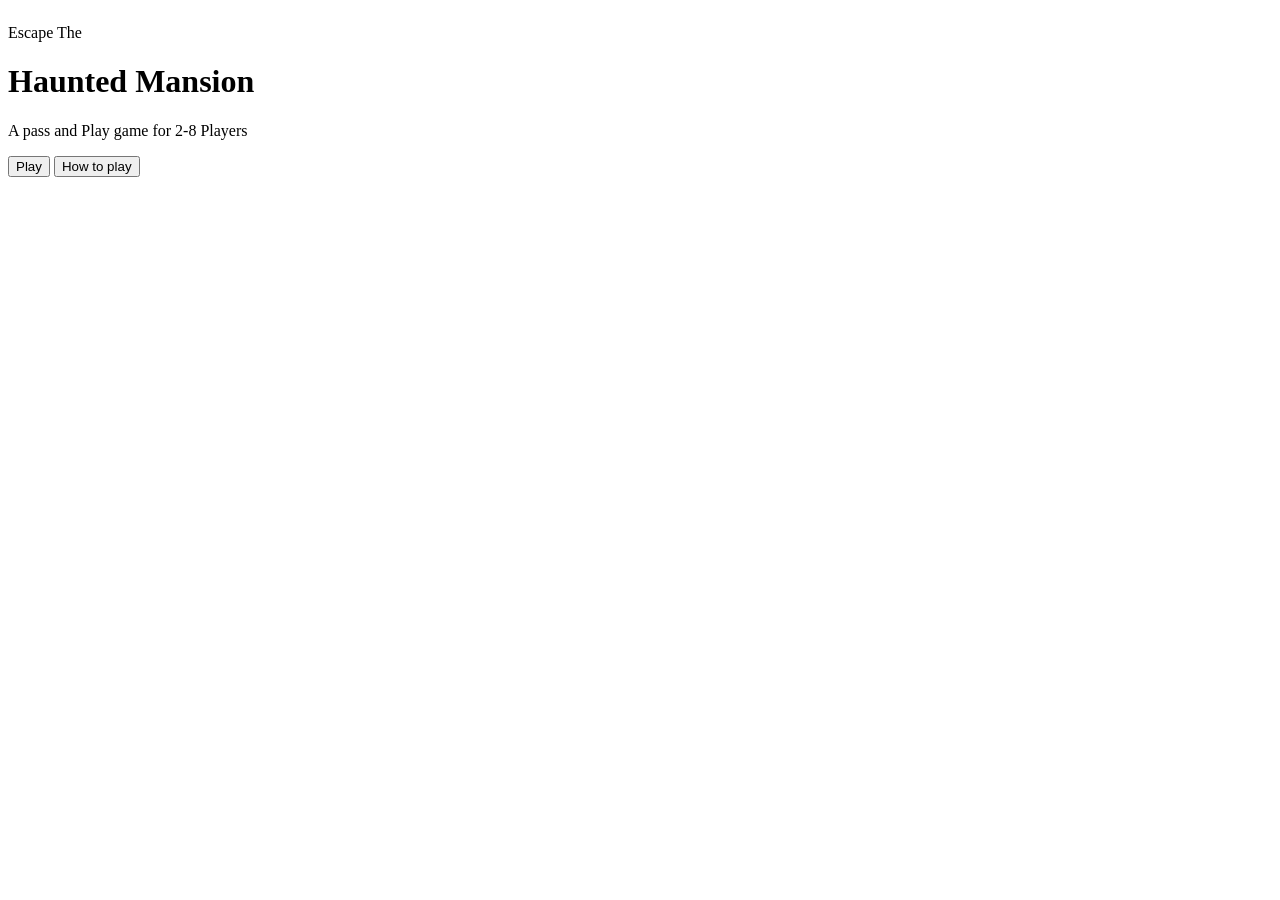
==== index.html @ bc4e2a3c "Add files via upload" ====
<body>
    <main>
        <img src="" alt="">
        <p>
            Escape The 
        </p>
        <h1>
            Haunted Mansion
        </h1>
        <p>
            A pass and Play game for 2-8 Players
        </p>
        <button>
            Play
        </button>
        <button>
            How to play
        </button>
    </main>
</body>
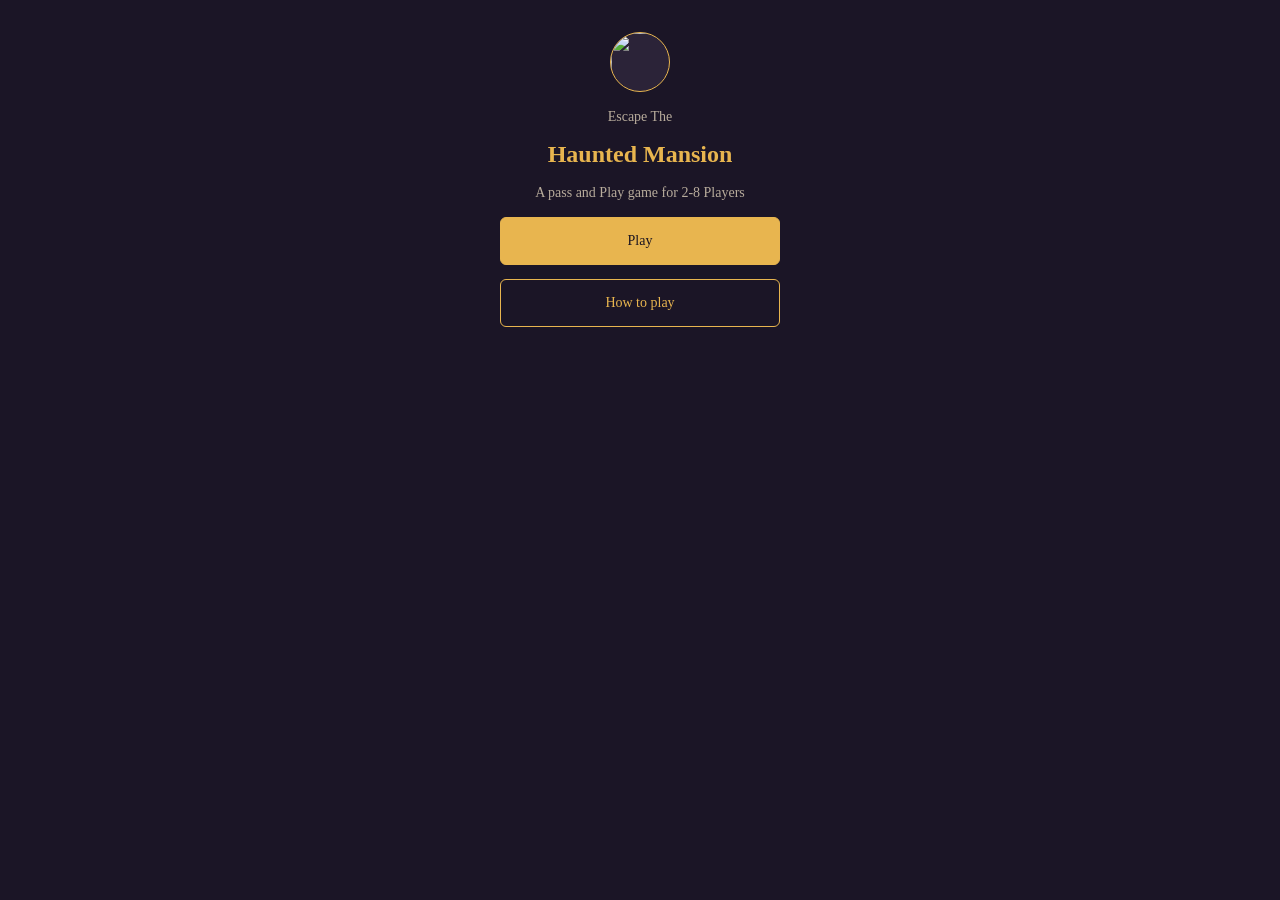
==== commit 9193a544: "Add files via upload" ====
--- a/index.html
+++ b/index.html
@@ -1,6 +1,15 @@
+<!DOCTYPE html>
+<html lang="en">
+<head>
+    <meta charset="UTF-8">
+    <meta name="viewport" content="width=device-width, initial-scale=1.0">
+    <title>Index</title>
+    <!-- Reference your external stylesheet here -->
+    <link rel="stylesheet" href="styles.css">
+</head>
 <body>
     <main>
-        <img src="" alt="">
+        <img src="file:///Users/a4/Code/Mansion%20Escape/game_icons/mansion.svg" alt="">
         <p>
             Escape The 
         </p>
@@ -17,4 +26,6 @@
             How to play
         </button>
     </main>
-</body>+    <script src="index.js"></script>
+</body>
+</html>
--- a/styles.css
+++ b/styles.css
@@ -0,0 +1,228 @@
+/* ============================================================
+   Escape the Haunted Mansion — shared stylesheet (simple version)
+   Drop this file next to your 9 pages as "styles.css" — every
+   page already has <link rel="stylesheet" href="styles.css">,
+   so nothing else needs to change to turn this on.
+
+   Kept deliberately plain: flat colors, no gradients, no glow
+   effects, one font. Matches the classes/tags you already used
+   rather than asking you to rename anything.
+   ============================================================ */
+
+:root{
+  --bg: #1b1526;
+  --card: #2b2338;
+  --border: #5e4f78;
+  --gold: #e8b54f;
+  --text: #f5efe4;
+  --text-dim: #b8ac9c;
+}
+
+*{ box-sizing:border-box; }
+
+html, body{
+  margin:0;
+  padding:0;
+  background:var(--bg);
+  color:var(--text);
+  font-family:Georgia, serif;
+}
+
+/* ---- shared page frame ----
+   lives on <body> so pages like player-list.html, which has a
+   couple of elements sitting outside the .main div, still land
+   inside the same centered column */
+body{
+  min-height:100vh;
+  max-width:420px;
+  margin:0 auto;
+  padding:32px 20px;
+  display:flex;
+  flex-direction:column;
+  align-items:center;
+  text-align:center;
+  gap:14px;
+}
+main, .main, .container{
+  width:100%;
+  display:flex;
+  flex-direction:column;
+  align-items:center;
+  gap:14px;
+}
+
+h1, h2, h3{ margin:0; }
+
+h1{
+  font-size:24px;
+  color:var(--gold);
+}
+
+/* small label — Trap Triggered / Power-Up Found /
+   Gather Your Party / Your Power-Ups all use h2 this way */
+h2{
+  font-size:13px;
+  letter-spacing:0.1em;
+  text-transform:uppercase;
+  color:var(--gold);
+}
+
+p{
+  font-size:14px;
+  line-height:1.5;
+  color:var(--text-dim);
+  margin:0;
+}
+p.Italic{ font-style:italic; }
+
+/* every <img> gets a simple round frame, so empty src="" still
+   looks intentional instead of a broken-image icon */
+img{
+  width:60px;
+  height:60px;
+  border-radius:50%;
+  background:var(--card);
+  border:1px solid var(--gold);
+  object-fit:cover;
+}
+
+button, Button{
+  width:100%;
+  max-width:280px;
+  height:48px;
+  border-radius:6px;
+  border:1px solid var(--gold);
+  font-family:Georgia, serif;
+  font-size:14px;
+  cursor:pointer;
+  background:var(--gold);
+  color:#1a1420;
+}
+/* second action on a two-button page reads as the quieter choice —
+   index.html's "How to play", and Escaped.html's "View the Board" */
+main > button:nth-of-type(2),
+.button > button:first-of-type{
+  background:none;
+  color:var(--gold);
+}
+
+/* ---- Pass the device / Trap / Power-Up "card" pages ---- */
+.box{
+  width:100%;
+  max-width:280px;
+  padding:32px 20px;
+  border:1px solid var(--border);
+  border-radius:6px;
+  background:var(--card);
+}
+
+/* ---- how to play: trap & power-up lists ---- */
+.traps, .powerups{
+  width:100%;
+  display:flex;
+  flex-direction:column;
+  text-align:left;
+  margin-top:4px;
+}
+.traps > div:not(.powerups), .powerups > div{
+  display:flex;
+  align-items:center;
+  gap:12px;
+  padding:8px 0;
+  border-bottom:1px solid var(--border);
+}
+.traps img, .powerups img{ width:36px; height:36px; flex-shrink:0; }
+.list p:first-child{
+  font-weight:bold;
+  color:var(--text);
+}
+.list p:last-child{ font-size:12px; }
+
+/* ---- player list (Gather Your Party) ---- */
+.entername, .addplayer, .removeplayer{
+  width:100%;
+  display:flex;
+  align-items:center;
+  gap:12px;
+  padding:10px 14px;
+  border-radius:6px;
+  border:1px solid var(--border);
+}
+.entername img, .addplayer img, .removeplayer img{ width:30px; height:30px; }
+.entername input{
+  flex:1;
+  background:none;
+  border:none;
+  outline:none;
+  color:var(--text);
+  font-family:Georgia, serif;
+  font-size:15px;
+}
+.addplayer, .removeplayer{ border-style:dashed; color:var(--text-dim); cursor:pointer; }
+.addplayer p, .removeplayer p{ margin:0; color:inherit; }
+.removeplayer:disabled, .removeplayer[aria-disabled="true"]{ opacity:.35; cursor:default; }
+
+/* ---- power-up list (pack) ---- */
+.imgs{
+  display:flex;
+  gap:8px;
+  justify-content:center;
+  flex-wrap:wrap;
+}
+.imgs img{ width:40px; height:40px; }
+[class^="power-up"]{
+  width:100%;
+  display:flex;
+  align-items:center;
+  gap:12px;
+  padding:10px 12px;
+  border-radius:6px;
+  border:1px solid var(--border);
+  text-align:left;
+}
+[class^="power-up"] img{ width:32px; height:32px; flex-shrink:0; }
+[class^="power-up"] h3{ font-size:13px; color:var(--text); }
+[class^="power-up"] p{ flex:1; font-size:12px; }
+[class^="power-up"] button{
+  width:auto;
+  height:32px;
+  padding:0 12px;
+  font-size:12px;
+  max-width:none;
+}
+
+/* ---- escaped (winner) ---- */
+.info{ display:flex; flex-direction:column; align-items:center; gap:6px; }
+.Turns, .left-inside{
+  display:inline-block;
+  min-width:110px;
+  padding:10px 0;
+  margin:4px 6px;
+  border-radius:6px;
+  border:1px solid var(--border);
+}
+.continue{
+  margin-top:auto;
+  width:100%;
+  display:flex;
+  flex-direction:column;
+  align-items:center;
+  gap:10px;
+}
+.continue .button{
+  width:100%;
+  display:flex;
+  flex-direction:column;
+  align-items:center;
+  gap:10px;
+}
+/* "back to home" is an h2 here, but it's meant to read as a quiet
+   text link rather than a section label */
+.continue > h2{
+  text-transform:none;
+  letter-spacing:0;
+  font-style:italic;
+  font-size:13px;
+  color:var(--text-dim);
+  cursor:pointer;
+}
